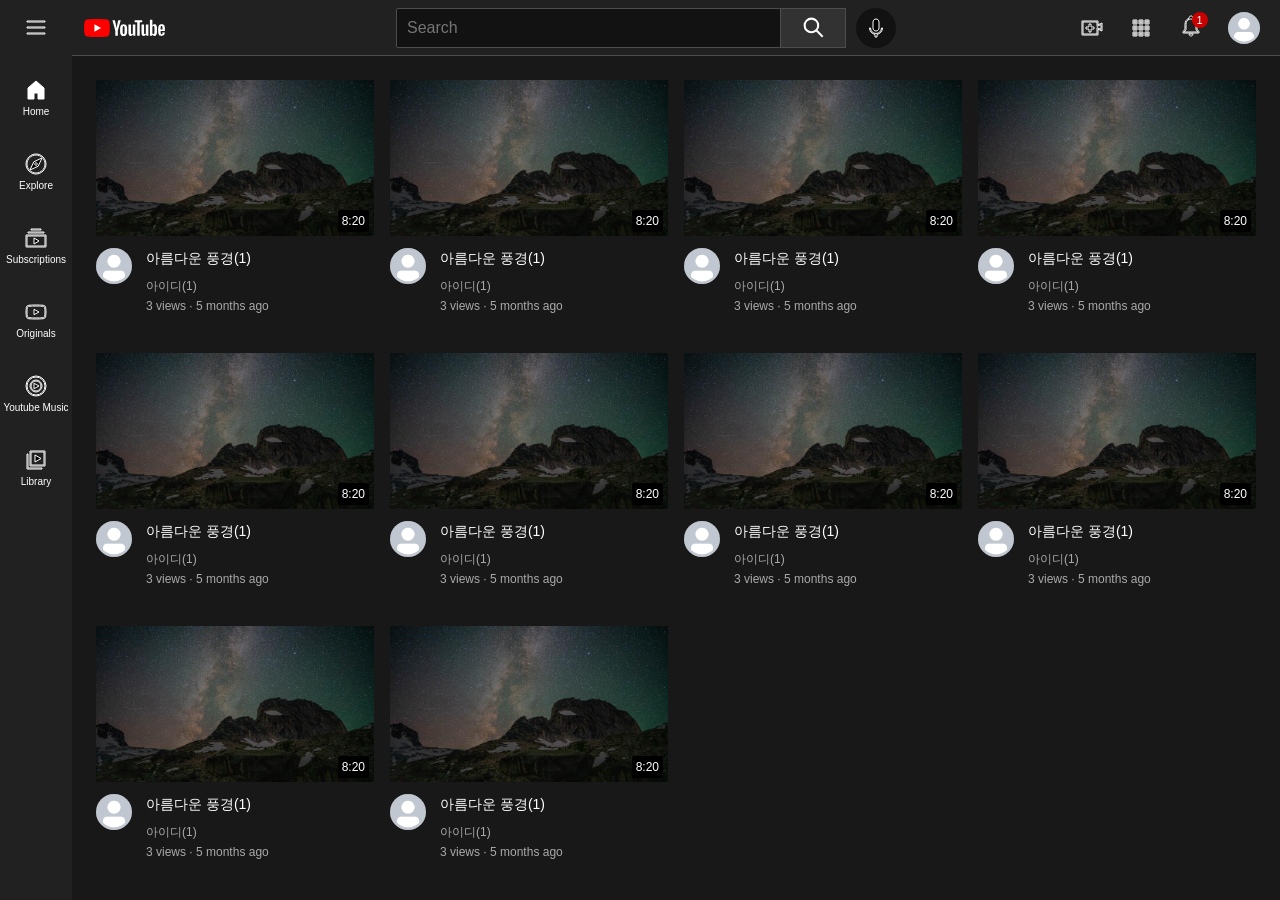
==== 28.youtube/index.html @ 9b0ee1de "youtube" ====
<!DOCTYPE html>
<html lang="en">
<head>
    <meta charset="UTF-8">
    <meta http-equiv="X-UA-Compatible" content="IE=edge">
    <meta name="viewport" content="width=device-width, initial-scale=1.0">
    <title>Document</title>

    <link rel="stylesheet" href="styles/general.css">
    <link rel="stylesheet" href="styles/header.css">
    <link rel="stylesheet" href="styles/sidebar.css">
    <link rel="stylesheet" href="styles/video.css">
</head>
<body>
    <header class="header">
        <div class="left-section">
            <img class="hamburger-menu" src="assets/icons/hamburger-menu.svg" >
            <img class="youtube-logo" src="assets/icons/youtube-logo.svg">
        </div>
        <div class="middle-section">
            <input class="search-bar" type="text" placeholder="Search" >
            <button class="search-button">
                <img class="search-icon" src="assets/icons/search.svg" >
                <div class="tooltip">Search</div>
            </button>
            <button class="voice-search-button">
                <img class="voice-search-icon" src="assets/icons/voice-search-icon.svg" >
                <div class="tooltip">Search with your voice</div>
            </button>
        </div>
        <div class="right-section">
            <div class="upload-icon-container">
                <img class="upload-icon" src="assets/icons/upload.svg" >
                <div class="tooltip">Create</div>
            </div>
            <img class="youtube-apps-icon" src="assets/icons/youtube-apps.svg" >
            <div class="notifications-icon-container">
                <img class="notifications-icon" src="assets/icons/notifications.svg">
                <div class="notifications-count">1</div>
            </div>
            <img class="current-user-picture" src="assets/images/avatars/avatar-1.png" >
        </div>
    </header>
    <nav class="sidebar">
        <div class="sidebar-link">
            <img src="assets/icons/home.svg">
            <div>Home</div>
        </div>
        <div class="sidebar-link">
            <img src="assets/icons/explore.svg">
            <div>Explore</div>
        </div>
        <div class="sidebar-link">
            <img src="assets/icons/subscriptions.svg">
            <div>Subscriptions</div>
        </div>
        <div class="sidebar-link">
            <img src="assets/icons/originals.svg">
            <div>Originals</div>
        </div>
        <div class="sidebar-link">
            <img src="assets/icons/youtube-music.svg">
            <div>Youtube Music</div>
        </div>
        <div class="sidebar-link">
            <img src="assets/icons/library.svg">
            <div>Library</div>
        </div>
    </nav>
    <main>
        <section class="video-grid">
            <div class="video-preview">
                <div class="thumbnail-row">
                    <img class="thumbnail" src="assets/images/thumbnails/thumbnail-1.jpeg">
                    <div class="video-time">8:20</div>
                </div>
                <div class="video-info-grid">
                    <div class="channel-picture">
                        <img class="profile-picture" src="assets/images/avatars/avatar-1.png">
                    </div>
                    <div class="video-info">
                        <p class="video-title">
                            아름다운 풍경(1)
                        </p>
                        <p class="video-author">
                            아이디(1)
                        </p>
                        <p class="video-stats">
                            3 views &#183; 5 months ago
                        </p>
                    </div>
                </div>
            </div>
            <div class="video-preview">
                <div class="thumbnail-row">
                    <img class="thumbnail" src="assets/images/thumbnails/thumbnail-1.jpeg">
                    <div class="video-time">8:20</div>
                </div>
                <div class="video-info-grid">
                    <div class="channel-picture">
                        <img class="profile-picture" src="assets/images/avatars/avatar-1.png">
                    </div>
                    <div class="video-info">
                        <p class="video-title">
                            아름다운 풍경(1)
                        </p>
                        <p class="video-author">
                            아이디(1)
                        </p>
                        <p class="video-stats">
                            3 views &#183; 5 months ago
                        </p>
                    </div>
                </div>
            </div>
            <div class="video-preview">
                <div class="thumbnail-row">
                    <img class="thumbnail" src="assets/images/thumbnails/thumbnail-1.jpeg">
                    <div class="video-time">8:20</div>
                </div>
                <div class="video-info-grid">
                    <div class="channel-picture">
                        <img class="profile-picture" src="assets/images/avatars/avatar-1.png">
                    </div>
                    <div class="video-info">
                        <p class="video-title">
                            아름다운 풍경(1)
                        </p>
                        <p class="video-author">
                            아이디(1)
                        </p>
                        <p class="video-stats">
                            3 views &#183; 5 months ago
                        </p>
                    </div>
                </div>
            </div>
            <div class="video-preview">
                <div class="thumbnail-row">
                    <img class="thumbnail" src="assets/images/thumbnails/thumbnail-1.jpeg">
                    <div class="video-time">8:20</div>
                </div>
                <div class="video-info-grid">
                    <div class="channel-picture">
                        <img class="profile-picture" src="assets/images/avatars/avatar-1.png">
                    </div>
                    <div class="video-info">
                        <p class="video-title">
                            아름다운 풍경(1)
                        </p>
                        <p class="video-author">
                            아이디(1)
                        </p>
                        <p class="video-stats">
                            3 views &#183; 5 months ago
                        </p>
                    </div>
                </div>
            </div>
            <div class="video-preview">
                <div class="thumbnail-row">
                    <img class="thumbnail" src="assets/images/thumbnails/thumbnail-1.jpeg">
                    <div class="video-time">8:20</div>
                </div>
                <div class="video-info-grid">
                    <div class="channel-picture">
                        <img class="profile-picture" src="assets/images/avatars/avatar-1.png">
                    </div>
                    <div class="video-info">
                        <p class="video-title">
                            아름다운 풍경(1)
                        </p>
                        <p class="video-author">
                            아이디(1)
                        </p>
                        <p class="video-stats">
                            3 views &#183; 5 months ago
                        </p>
                    </div>
                </div>
            </div>
            <div class="video-preview">
                <div class="thumbnail-row">
                    <img class="thumbnail" src="assets/images/thumbnails/thumbnail-1.jpeg">
                    <div class="video-time">8:20</div>
                </div>
                <div class="video-info-grid">
                    <div class="channel-picture">
                        <img class="profile-picture" src="assets/images/avatars/avatar-1.png">
                    </div>
                    <div class="video-info">
                        <p class="video-title">
                            아름다운 풍경(1)
                        </p>
                        <p class="video-author">
                            아이디(1)
                        </p>
                        <p class="video-stats">
                            3 views &#183; 5 months ago
                        </p>
                    </div>
                </div>
            </div>
            <div class="video-preview">
                <div class="thumbnail-row">
                    <img class="thumbnail" src="assets/images/thumbnails/thumbnail-1.jpeg">
                    <div class="video-time">8:20</div>
                </div>
                <div class="video-info-grid">
                    <div class="channel-picture">
                        <img class="profile-picture" src="assets/images/avatars/avatar-1.png">
                    </div>
                    <div class="video-info">
                        <p class="video-title">
                            아름다운 풍경(1)
                        </p>
                        <p class="video-author">
                            아이디(1)
                        </p>
                        <p class="video-stats">
                            3 views &#183; 5 months ago
                        </p>
                    </div>
                </div>
            </div>
            <div class="video-preview">
                <div class="thumbnail-row">
                    <img class="thumbnail" src="assets/images/thumbnails/thumbnail-1.jpeg">
                    <div class="video-time">8:20</div>
                </div>
                <div class="video-info-grid">
                    <div class="channel-picture">
                        <img class="profile-picture" src="assets/images/avatars/avatar-1.png">
                    </div>
                    <div class="video-info">
                        <p class="video-title">
                            아름다운 풍경(1)
                        </p>
                        <p class="video-author">
                            아이디(1)
                        </p>
                        <p class="video-stats">
                            3 views &#183; 5 months ago
                        </p>
                    </div>
                </div>
            </div>
            <div class="video-preview">
                <div class="thumbnail-row">
                    <img class="thumbnail" src="assets/images/thumbnails/thumbnail-1.jpeg">
                    <div class="video-time">8:20</div>
                </div>
                <div class="video-info-grid">
                    <div class="channel-picture">
                        <img class="profile-picture" src="assets/images/avatars/avatar-1.png">
                    </div>
                    <div class="video-info">
                        <p class="video-title">
                            아름다운 풍경(1)
                        </p>
                        <p class="video-author">
                            아이디(1)
                        </p>
                        <p class="video-stats">
                            3 views &#183; 5 months ago
                        </p>
                    </div>
                </div>
            </div>
            <div class="video-preview">
                <div class="thumbnail-row">
                    <img class="thumbnail" src="assets/images/thumbnails/thumbnail-1.jpeg">
                    <div class="video-time">8:20</div>
                </div>
                <div class="video-info-grid">
                    <div class="channel-picture">
                        <img class="profile-picture" src="assets/images/avatars/avatar-1.png">
                    </div>
                    <div class="video-info">
                        <p class="video-title">
                            아름다운 풍경(1)
                        </p>
                        <p class="video-author">
                            아이디(1)
                        </p>
                        <p class="video-stats">
                            3 views &#183; 5 months ago
                        </p>
                    </div>
                </div>
            </div>
        </section>
    </main>
</body>
</html>
---- 28.youtube/styles/general.css ----
p {
    margin-top: 0;
    margin-bottom: 0;
}

body {
    font-family: Roboto, Arial;
    margin: 0;
    padding-top: 80px;
    padding-left: 96px;
    padding-right: 24px;
    background-color: #181818;
    color: white;
}
---- 28.youtube/styles/header.css ----
.header {
    height: 55px;

    display: flex;
    flex-direction: row;
    justify-content: space-between;

    position: fixed;
    top: 0;
    left: 0;
    right: 0;
    z-index: 100;

    background-color: #212121FF;
    border-bottom-width: 1px;
    border-bottom-style: solid;
    border-bottom-color: #4D4D4D;
}

.left-section {
    display: flex;
    align-items: center;
}

.hamburger-menu {
    height: 24px;
    margin-left: 24px;
    margin-right: 24px;
}

.youtube-logo {
    height: 70px;
}

.middle-section {
    flex: 1;
    margin-left: 70px;
    margin-right: 35px;
    max-width: 500px;
    display: flex;
    align-items: center;
}

.search-button {
    height: 40px;
    width: 66px;
    background-color: #323232;
    border: 1px solid #4D4D4D;
    margin-left: -1px;
    margin-right: 10px;
}

.search-bar {
    height: 36px;
    padding-left: 10px;
    font-size: 16px;
    border: 1px solid #4D4D4D;
    border-radius: 2px;
    background-color: #121212;
    flex: 1;
}

.search-bar::placeholder {
    font-size: 16px;
}

.search-icon {
    height: 25px;
}


.search-button,
.voice-search-button,
.upload-icon-container {
    display: flex;
    justify-content: center;
    align-items: center;
    position: relative;
}


.search-button .tooltip,
.voice-search-button .tooltip,
.upload-icon-container .tooltip {
    position: absolute;
    background-color: gray;
    color: white;
    padding: 4px 8px 4px 8px;
    bottom: -30px;
    border-radius: 2px;
    font-size: 12px;
    opacity: 0;
    transition: opacity 0.15s;
    white-space: nowrap;
}

.search-button:hover .tooltip,
.voice-search-button:hover .tooltip,
.upload-icon-container:hover .tooltip {
    opacity: 1;
}



.voice-search-button {
    height: 40px;
    width: 40px;
    border-radius: 20px;
    border: none;
    background-color: #121212;
}

.voice-search-icon {
    height: 24px;
}


.upload-icon {
    height: 24px;
}

.youtube-apps-icon {
    height: 24px;
}

.notifications-icon {
    height: 24px;
}

.current-user-picture {
    height: 32px;
    border-radius: 16px;
}

.right-section {
    width: 180px;
    margin-right: 20px;
    display: flex;
    justify-content: space-between;
    align-items: center;
}

.notifications-icon-container {
    position: relative;
}

.notifications-count {
    position: absolute;
    top: -2px;
    right: -5px;
    background-color: rgb(200, 0, 0);
    color: white;
    font-size: 11px;
    padding-left: 5px;
    padding-right: 5px;
    padding-top: 2px;
    padding-bottom: 2px;
    border-radius: 10px;
}
---- 28.youtube/styles/sidebar.css ----
.sidebar {
    position: fixed;
    left: 0;
    bottom: 0;
    top: 55px;
    background-color: #212121FF;
    width: 72px;
    z-index: 200;
    padding-top: 5px;
}

.sidebar-link {
    height: 74px;
    display: flex;
    justify-content: center;
    align-items: center;
    flex-direction: column;
    cursor: pointer;
}

.sidebar-link:hover {
    background-color: #4D4D4D;
}

.sidebar-link img {
    height: 24px;
    margin-bottom: 4px;
}

.sidebar-link div {
    font-size: 10px;
}
---- 28.youtube/styles/video.css ----
.video-grid {
    display: grid;
    column-gap: 16px;
    row-gap: 40px;
}

@media (max-width: 750px) {
    .video-grid {
        grid-template-columns: 1fr 1fr;
    }
}

@media (min-width: 751px) and (max-width: 999px) {
    .video-grid {
        grid-template-columns: 1fr 1fr 1fr;
    }
}

@media (min-width: 1000px) {
    .video-grid {
        grid-template-columns: 1fr 1fr 1fr 1fr;
    }
}

.thumbnail-row {
    margin-bottom: 8px;
    position: relative;
}

.thumbnail {
    width: 100%;
}

.video-time {
    position: absolute;
    bottom: 8px;
    right: 5px;
    font-size: 12px;
    font-weight: 500;
    padding: 4px;
    border-radius: 2px;
    background-color: black;
}

.video-info-grid {
    display: grid;
    grid-template-columns: 50px 1fr;
}

.profile-picture {
    width: 36px;
    border-radius: 50px;
}

.video-author {
    margin-bottom: 4px;
}

.video-title {
    margin-top: 0;
    font-size: 14px;
    font-weight: 500;
    line-height: 20px;
    margin-bottom: 10px;
}
.video-author, 
.video-stats {
    font-size: 12px;
    color: #AAAAAA;
}
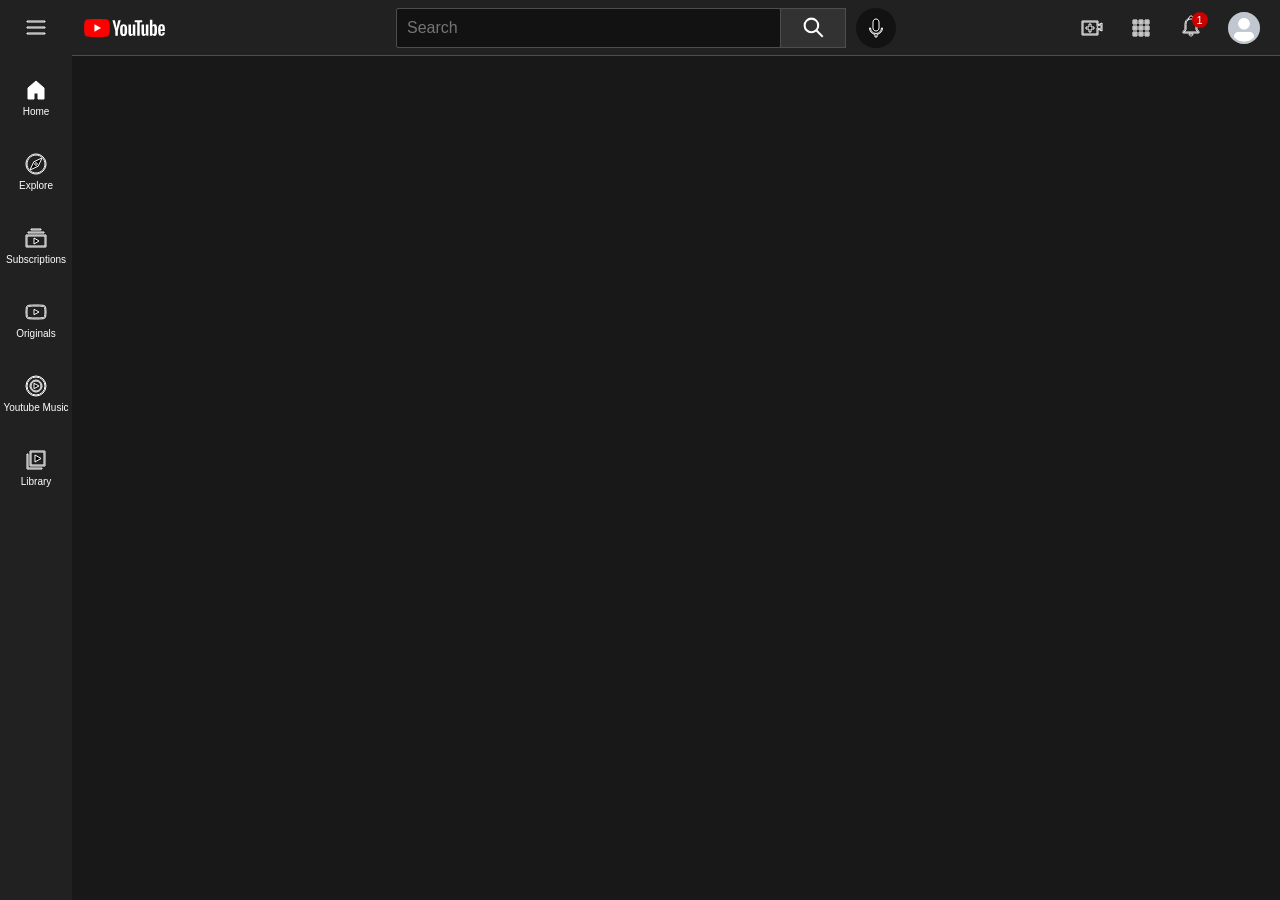
==== commit 37b597da: "유투브 임베디드 반응형" ====
--- a/28.youtube/index.html
+++ b/28.youtube/index.html
@@ -69,7 +69,19 @@
     </nav>
     <main>
         <section class="video-grid">
-            <div class="video-preview">
+            <div class="video-container">
+                <iframe src="https://www.youtube.com/embed/zBXOZ_SvUqA" frameborder="0" allowfullscreen=""></iframe>
+            </div>
+            <div class="video-container">
+                <iframe src="https://www.youtube.com/embed/2wYtJwDkKIk" frameborder="0" allowfullscreen=""></iframe>
+            </div>
+            <div class="video-container">
+                <iframe src="https://www.youtube.com/embed/1sSNpeUzA8c" frameborder="0" allowfullscreen=""></iframe>
+            </div>
+            <div class="video-container">
+                <iframe src="https://www.youtube.com/embed/zBXOZ_SvUqA" frameborder="0" allowfullscreen=""></iframe>
+            </div>
+            <!-- <div class="video-preview">
                 <div class="thumbnail-row">
                     <img class="thumbnail" src="assets/images/thumbnails/thumbnail-1.jpeg">
                     <div class="video-time">8:20</div>
@@ -90,205 +102,7 @@
                         </p>
                     </div>
                 </div>
-            </div>
-            <div class="video-preview">
-                <div class="thumbnail-row">
-                    <img class="thumbnail" src="assets/images/thumbnails/thumbnail-1.jpeg">
-                    <div class="video-time">8:20</div>
-                </div>
-                <div class="video-info-grid">
-                    <div class="channel-picture">
-                        <img class="profile-picture" src="assets/images/avatars/avatar-1.png">
-                    </div>
-                    <div class="video-info">
-                        <p class="video-title">
-                            아름다운 풍경(1)
-                        </p>
-                        <p class="video-author">
-                            아이디(1)
-                        </p>
-                        <p class="video-stats">
-                            3 views &#183; 5 months ago
-                        </p>
-                    </div>
-                </div>
-            </div>
-            <div class="video-preview">
-                <div class="thumbnail-row">
-                    <img class="thumbnail" src="assets/images/thumbnails/thumbnail-1.jpeg">
-                    <div class="video-time">8:20</div>
-                </div>
-                <div class="video-info-grid">
-                    <div class="channel-picture">
-                        <img class="profile-picture" src="assets/images/avatars/avatar-1.png">
-                    </div>
-                    <div class="video-info">
-                        <p class="video-title">
-                            아름다운 풍경(1)
-                        </p>
-                        <p class="video-author">
-                            아이디(1)
-                        </p>
-                        <p class="video-stats">
-                            3 views &#183; 5 months ago
-                        </p>
-                    </div>
-                </div>
-            </div>
-            <div class="video-preview">
-                <div class="thumbnail-row">
-                    <img class="thumbnail" src="assets/images/thumbnails/thumbnail-1.jpeg">
-                    <div class="video-time">8:20</div>
-                </div>
-                <div class="video-info-grid">
-                    <div class="channel-picture">
-                        <img class="profile-picture" src="assets/images/avatars/avatar-1.png">
-                    </div>
-                    <div class="video-info">
-                        <p class="video-title">
-                            아름다운 풍경(1)
-                        </p>
-                        <p class="video-author">
-                            아이디(1)
-                        </p>
-                        <p class="video-stats">
-                            3 views &#183; 5 months ago
-                        </p>
-                    </div>
-                </div>
-            </div>
-            <div class="video-preview">
-                <div class="thumbnail-row">
-                    <img class="thumbnail" src="assets/images/thumbnails/thumbnail-1.jpeg">
-                    <div class="video-time">8:20</div>
-                </div>
-                <div class="video-info-grid">
-                    <div class="channel-picture">
-                        <img class="profile-picture" src="assets/images/avatars/avatar-1.png">
-                    </div>
-                    <div class="video-info">
-                        <p class="video-title">
-                            아름다운 풍경(1)
-                        </p>
-                        <p class="video-author">
-                            아이디(1)
-                        </p>
-                        <p class="video-stats">
-                            3 views &#183; 5 months ago
-                        </p>
-                    </div>
-                </div>
-            </div>
-            <div class="video-preview">
-                <div class="thumbnail-row">
-                    <img class="thumbnail" src="assets/images/thumbnails/thumbnail-1.jpeg">
-                    <div class="video-time">8:20</div>
-                </div>
-                <div class="video-info-grid">
-                    <div class="channel-picture">
-                        <img class="profile-picture" src="assets/images/avatars/avatar-1.png">
-                    </div>
-                    <div class="video-info">
-                        <p class="video-title">
-                            아름다운 풍경(1)
-                        </p>
-                        <p class="video-author">
-                            아이디(1)
-                        </p>
-                        <p class="video-stats">
-                            3 views &#183; 5 months ago
-                        </p>
-                    </div>
-                </div>
-            </div>
-            <div class="video-preview">
-                <div class="thumbnail-row">
-                    <img class="thumbnail" src="assets/images/thumbnails/thumbnail-1.jpeg">
-                    <div class="video-time">8:20</div>
-                </div>
-                <div class="video-info-grid">
-                    <div class="channel-picture">
-                        <img class="profile-picture" src="assets/images/avatars/avatar-1.png">
-                    </div>
-                    <div class="video-info">
-                        <p class="video-title">
-                            아름다운 풍경(1)
-                        </p>
-                        <p class="video-author">
-                            아이디(1)
-                        </p>
-                        <p class="video-stats">
-                            3 views &#183; 5 months ago
-                        </p>
-                    </div>
-                </div>
-            </div>
-            <div class="video-preview">
-                <div class="thumbnail-row">
-                    <img class="thumbnail" src="assets/images/thumbnails/thumbnail-1.jpeg">
-                    <div class="video-time">8:20</div>
-                </div>
-                <div class="video-info-grid">
-                    <div class="channel-picture">
-                        <img class="profile-picture" src="assets/images/avatars/avatar-1.png">
-                    </div>
-                    <div class="video-info">
-                        <p class="video-title">
-                            아름다운 풍경(1)
-                        </p>
-                        <p class="video-author">
-                            아이디(1)
-                        </p>
-                        <p class="video-stats">
-                            3 views &#183; 5 months ago
-                        </p>
-                    </div>
-                </div>
-            </div>
-            <div class="video-preview">
-                <div class="thumbnail-row">
-                    <img class="thumbnail" src="assets/images/thumbnails/thumbnail-1.jpeg">
-                    <div class="video-time">8:20</div>
-                </div>
-                <div class="video-info-grid">
-                    <div class="channel-picture">
-                        <img class="profile-picture" src="assets/images/avatars/avatar-1.png">
-                    </div>
-                    <div class="video-info">
-                        <p class="video-title">
-                            아름다운 풍경(1)
-                        </p>
-                        <p class="video-author">
-                            아이디(1)
-                        </p>
-                        <p class="video-stats">
-                            3 views &#183; 5 months ago
-                        </p>
-                    </div>
-                </div>
-            </div>
-            <div class="video-preview">
-                <div class="thumbnail-row">
-                    <img class="thumbnail" src="assets/images/thumbnails/thumbnail-1.jpeg">
-                    <div class="video-time">8:20</div>
-                </div>
-                <div class="video-info-grid">
-                    <div class="channel-picture">
-                        <img class="profile-picture" src="assets/images/avatars/avatar-1.png">
-                    </div>
-                    <div class="video-info">
-                        <p class="video-title">
-                            아름다운 풍경(1)
-                        </p>
-                        <p class="video-author">
-                            아이디(1)
-                        </p>
-                        <p class="video-stats">
-                            3 views &#183; 5 months ago
-                        </p>
-                    </div>
-                </div>
-            </div>
+            </div> -->
         </section>
     </main>
 </body>
--- a/28.youtube/styles/video.css
+++ b/28.youtube/styles/video.css
@@ -68,3 +68,17 @@
     font-size: 12px;
     color: #AAAAAA;
 }
+
+.video-container {
+    position:relative;
+    height:0;
+    padding-bottom:56.25%;
+  }
+  
+  .video-container iframe {
+    position:absolute;
+    top:0;
+    left:0;
+    width:100%;
+    height:100%;
+  }
